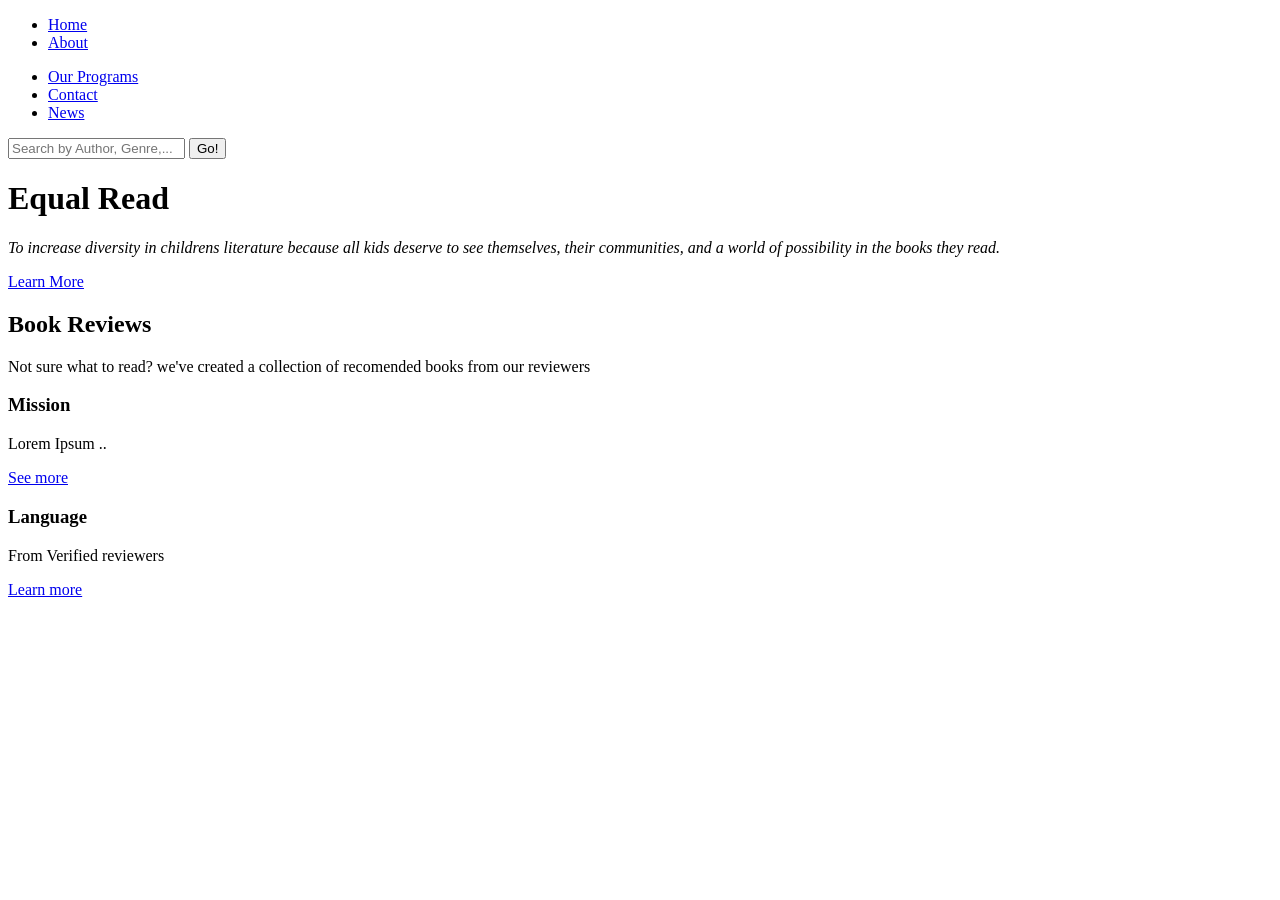
==== Goodindex.html @ ac5c59f7 "1st commit html css" ====
<!DOCTYPE html>
<html>

  <head>
    <link href="http://s3.amazonaws.com/codecademy-content/courses/ltp/css/shift.css" rel="stylesheet">
    
    <link rel="stylesheet" href="http://s3.amazonaws.com/codecademy-content/courses/ltp/css/bootstrap.css">
    <link rel="stylesheet" href="main.css">
    
  </head>

  <body>
    <div class="nav">
      <div class="container">
        <ul class="pull-left">
          <li><a href="index.html">Home</a></li>
          <li><a href="projects.html">About</a></li>
        </ul>
        <ul class="pull-right">
          <li><a href="interests.html">Our Programs </a></li>
          <li><a href="contact.html">Contact</a></li>
          <li><a href="Blog.html">News</a></li>
        </ul>
      </div>
    </div>


  <div class="col-lg-6">
    <div class="input-group">
      <input type="text" class="form-control" placeholder="Search by Author, Genre,...">
      <span class="input-group-btn">
        <button class="btn btn-default" type="button">Go!</button>
      </span>
    </div><!-- /input-group -->
  </div><!-- /.col-lg-6 -->
</div><!-- /.row -->

    <div class="ident">
      <div class="container">
         <span><h1>Equal Read</h1></span>
        <p><i>To increase diversity in childrens literature because all kids deserve to see themselves, their communities, and a world of possibility in the books they read.</i></p>
        <a href="http://equalread.org/">Learn More</a>
      </div>
    </div> 
<div class="interestField">
    <div class="container">
        <h2>Book Reviews</h2>
        <p>Not sure what to read? we've created a collection of recomended books from our reviewers</p>
         <div class="row">
            <div class="col-md-4">
                <div class="thumbnail"
                <img src="http://luckylab.com/wp-content/uploads/2014/07/soccer-ball.jpg" >
                </div>
                
                <div class="thumbnail"
                <img src="http://core0.staticworld.net/images/article/2014/03/468005219-100253086-primary.idge.jpg"
                </div>
            </div>
            <div class="col-md-4">
                <div class="thumbnail"
                    <img src="http://goo.gl/Av1pac">
                   </div>
                   <div class="thumbnail"
                    <img src="http://goo.gl/vw43v1">
                    </div>
                
                
            </div>
            <div class="col-md-4">
                <div class="thumbnail"
                    <img src="http://goo.gl/0Kd7UO">
                        
                    </div>
            </div>
        </div>
    </div>
</div><div class="misc">
    <div class="container">
    <div class="row">
        <div clas="col-md-4">
      <h3>Mission</h3>
      <p>Lorem Ipsum ..</p>
      <p><a href="#">See more</a></p>
        </div>
      
      <div class="col-md-4">
      <h3>Language</h3>
      <p>From Verified reviewers</p>
      <p><a href="#">Learn more</a></p>
      </div>
      </div>
    </div>
  </div>
  </body>
</html>
---- main.css ----
body {
background: #f5c95;  }
header {
  margin-top:30px;
}
header a {
  color: black;
  text-decoration: none;
}
header a:hover {
  text-decoration: none;
  }
form {
  margin-top: 20px
}
form, #results {padding: 0 20px;}

.item {
  margin-bottom: 25px;
}
.w100 {
  width: 100%;
}
.btn-primary {background: :#952b2b;
              border-color: black;
                }

.btn-primary:hover, .btn-primary:active, .btn-primary:focus {
  background: #782b2b
  border-color:#952b2b;

}
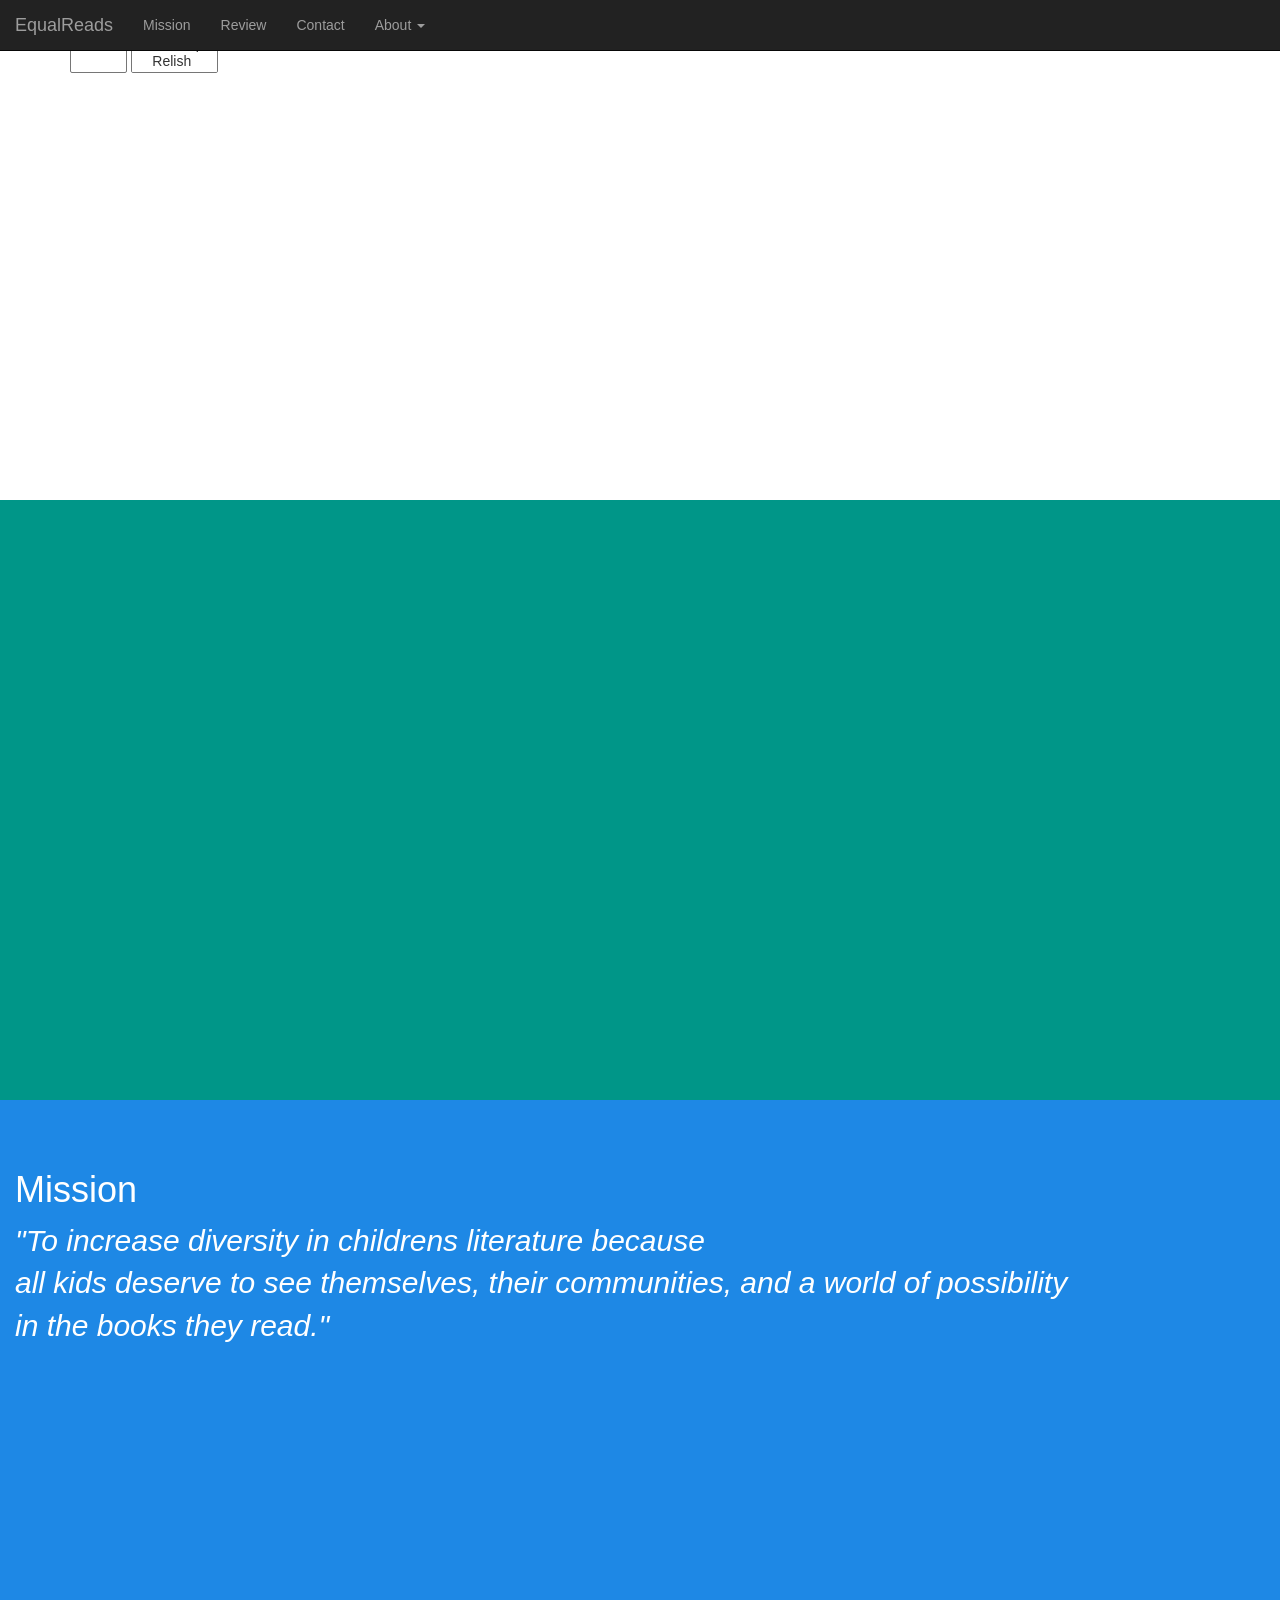
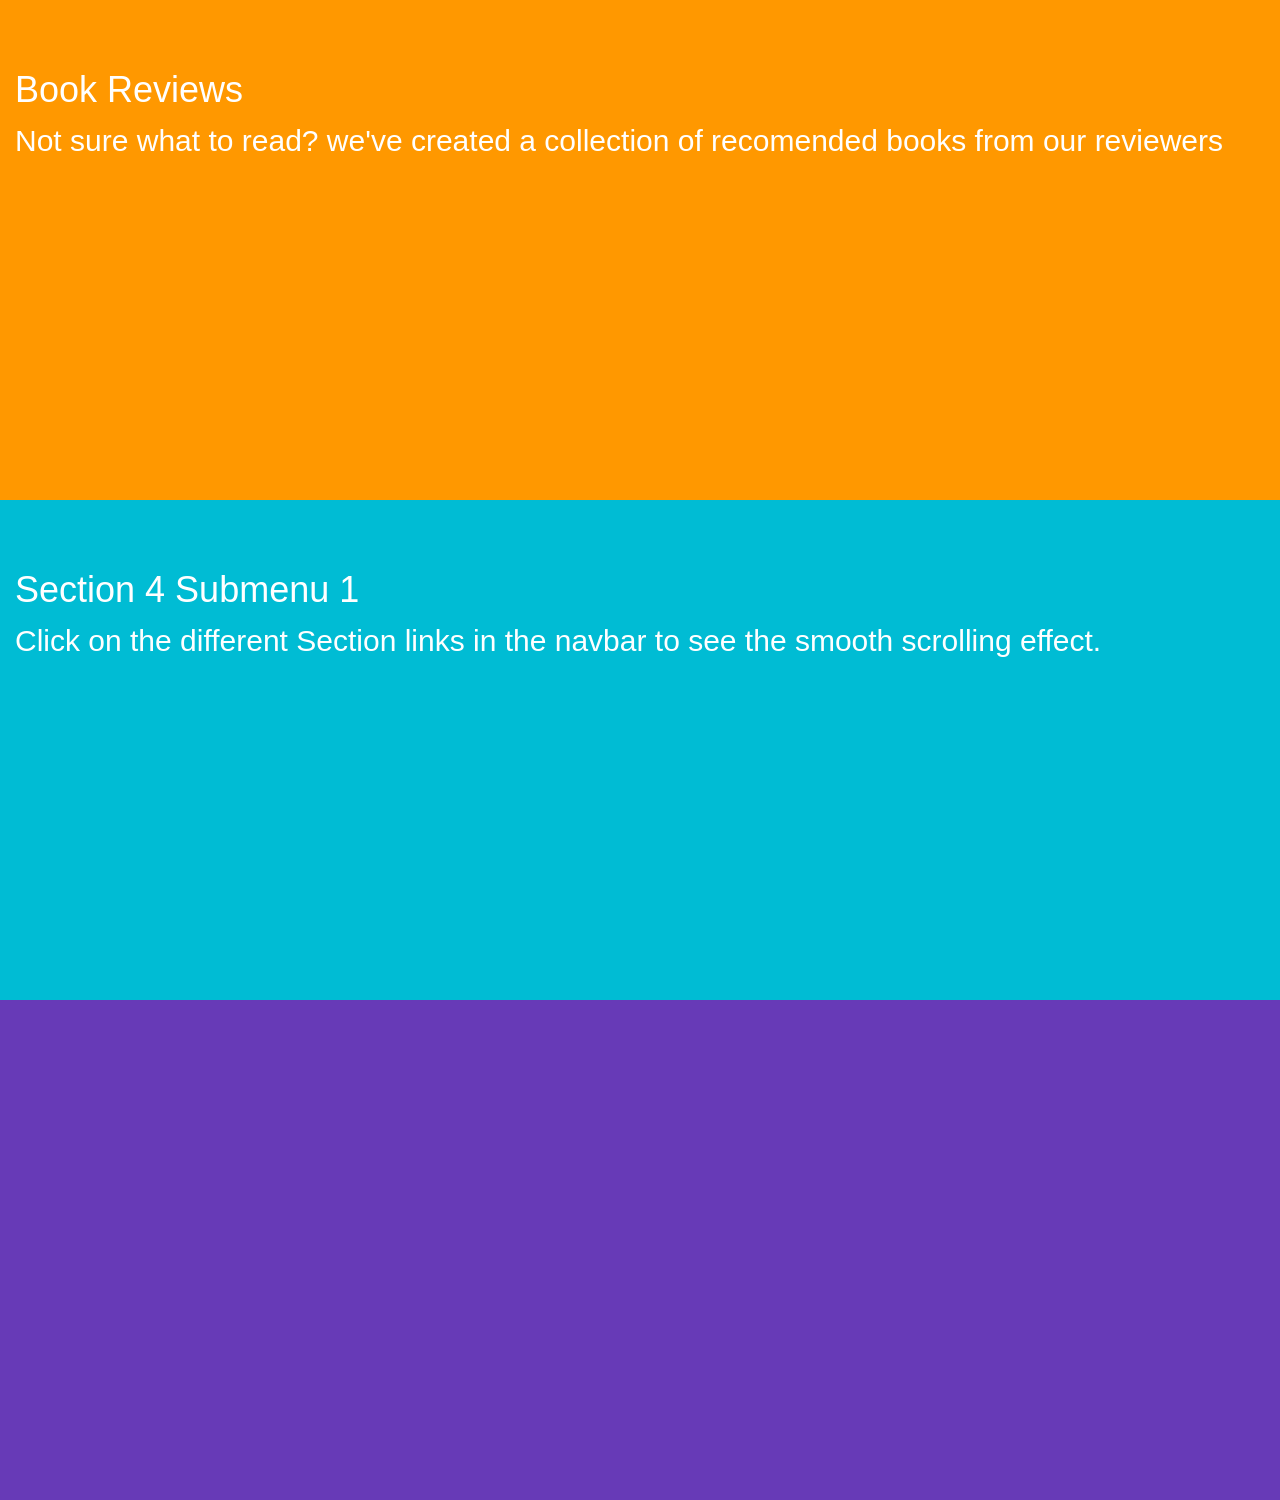
==== commit 4ca4c4ba: "new ui almost complete, separate search results page" ====
--- a/Goodindex.html
+++ b/Goodindex.html
@@ -1,95 +1,147 @@
-<!DOCTYPE html>
+<!DOCTYPE html PUBLIC "-//W3C//DTD HTML 4.01//EN" "http://www.w3.org/TR/html4/strict.dtd">
 <html>
+<head>
+ 
+  <title>Bootstrap Case</title>
+  <meta charset="utf-8">
+  <meta name="viewport" content="width=device-width, initial-scale=1">
+  <link rel="stylesheet" href="http://maxcdn.bootstrapcdn.com/bootstrap/3.3.5/css/bootstrap.min.css">
+  
+  <link rel="stylesheet" type="text/css" class="ui" href="//oss.maxcdn.com/semantic-ui/2.1.4/components/component-name.min.css">
+  <script src="https://ajax.googleapis.com/ajax/libs/jquery/1.11.3/jquery.min.js"></script>
+  <script src="http://maxcdn.bootstrapcdn.com/bootstrap/3.3.5/js/bootstrap.min.js"></script>
 
-  <head>
-    <link href="http://s3.amazonaws.com/codecademy-content/courses/ltp/css/shift.css" rel="stylesheet">
-    
-    <link rel="stylesheet" href="http://s3.amazonaws.com/codecademy-content/courses/ltp/css/bootstrap.css">
-    <link rel="stylesheet" href="main.css">
-    
-  </head>
 
-  <body>
-    <div class="nav">
-      <div class="container">
-        <ul class="pull-left">
-          <li><a href="index.html">Home</a></li>
-          <li><a href="projects.html">About</a></li>
-        </ul>
-        <ul class="pull-right">
-          <li><a href="interests.html">Our Programs </a></li>
-          <li><a href="contact.html">Contact</a></li>
-          <li><a href="Blog.html">News</a></li>
+  <style>
+  p {
+    font-size: 30px;
+  }
+  
+  
+  div#section42 {
+    height: 600px !important;
+}
+  div#section1 {
+    background-image: url("http://www.cpb.org/features/ktwu/img/diverse-kids-reading.jpg");
+    background-repeat: no-repeat;
+    background-size: 1920px 509px;
+}
+  body {
+      position: relative; 
+  }
+  #section100 {height: 500px}
+  #section1 {padding-top:50px;height:500px;color: #fff; background-color: #1E88E5;}
+  #section2 {padding-top:50px;height:500px;color: #fff; background-color: #673ab7;}
+  #section3 {padding-top:50px;height:500px;color: #fff; background-color: #ff9800;}
+  #section41 {padding-top:50px;height:500px;color: #fff; background-color: #00bcd4;}
+  #section42 {padding-top:50px;height:530px;color: #fff; background-color: #009688;}
+  </style>
+</head>
+
+<body>
+<nav class="navbar navbar-inverse navbar-fixed-top">
+  <div class="container-fluid">
+    <div class="navbar-header">
+        <button type="button" class="navbar-toggle" data-toggle="collapse" data-target="#myNavbar">
+          <span class="icon-bar"></span>
+          <span class="icon-bar"></span>
+          <span class="icon-bar"></span>                        
+      </button>
+      <a class="navbar-brand" href="#">EqualReads</a>
+    </div>
+    <div>
+      <div class="collapse navbar-collapse" id="myNavbar">
+        <ul class="nav navbar-nav">
+          <li><a href="#section1">Mission</a></li>
+          <li><a href="#section2">Review</a></li>
+          <li><a href="#section3">Contact</a></li>
+          <li class="dropdown"><a class="dropdown-toggle" data-toggle="dropdown" href="#">About <span class="caret"></span></a>
+            <ul class="dropdown-menu">
+              <li><a href="#section41">Donate</a></li>
+              <li><a href="#section42">Lorem</a></li>
+            </ul>
+          </li>
         </ul>
       </div>
     </div>
+  </div>
+</nav>    
 
 
-  <div class="col-lg-6">
-    <div class="input-group">
-      <input type="text" class="form-control" placeholder="Search by Author, Genre,...">
-      <span class="input-group-btn">
-        <button class="btn btn-default" type="button">Go!</button>
-      </span>
-    </div><!-- /input-group -->
-  </div><!-- /.col-lg-6 -->
-</div><!-- /.row -->
+<div id="section100" class="container">
+<select class="selectpicker" multiple data-max-options="2">
+    <option>Mustard</option>
+    <option>Ketchup</option>
+    <option>Relish</option>
+  </select>
+ 
+  <select class="selectpicker" multiple  data-max-options="2">
+    <optgroup label="Condiments" data-max-options="2">
+      <option>Mustard</option>
+      <option>Ketchup</option>
+      <option>Relish</option>
+    </optgroup>
+    <optgroup label="Breads" data-max-options="2">
+      <option>Plain</option>
+      <option>Steamed</option>
+      <option>Toasted</option>
+    </optgroup>
+  </select>
 
-    <div class="ident">
-      <div class="container">
-         <span><h1>Equal Read</h1></span>
-        <p><i>To increase diversity in childrens literature because all kids deserve to see themselves, their communities, and a world of possibility in the books they read.</i></p>
-        <a href="http://equalread.org/">Learn More</a>
-      </div>
-    </div> 
-<div class="interestField">
-    <div class="container">
-        <h2>Book Reviews</h2>
-        <p>Not sure what to read? we've created a collection of recomended books from our reviewers</p>
-         <div class="row">
-            <div class="col-md-4">
-                <div class="thumbnail"
-                <img src="http://luckylab.com/wp-content/uploads/2014/07/soccer-ball.jpg" >
-                </div>
-                
-                <div class="thumbnail"
-                <img src="http://core0.staticworld.net/images/article/2014/03/468005219-100253086-primary.idge.jpg"
-                </div>
-            </div>
-            <div class="col-md-4">
-                <div class="thumbnail"
-                    <img src="http://goo.gl/Av1pac">
-                   </div>
-                   <div class="thumbnail"
-                    <img src="http://goo.gl/vw43v1">
-                    </div>
-                
-                
-            </div>
-            <div class="col-md-4">
-                <div class="thumbnail"
-                    <img src="http://goo.gl/0Kd7UO">
-                        
-                    </div>
-            </div>
-        </div>
-    </div>
-</div><div class="misc">
-    <div class="container">
-    <div class="row">
-        <div clas="col-md-4">
-      <h3>Mission</h3>
-      <p>Lorem Ipsum ..</p>
-      <p><a href="#">See more</a></p>
-        </div>
-      
-      <div class="col-md-4">
-      <h3>Language</h3>
-      <p>From Verified reviewers</p>
-      <p><a href="#">Learn more</a></p>
-      </div>
-      </div>
-    </div>
-  </div>
-  </body>
+</div>
+<div id="section42" class="container-fluid">
+ 
+
+
+</div>
+<div id="section1" class="container-fluid">
+  <h1>Mission </h1>
+  <p><i>"To increase diversity in childrens literature because <br/> all kids deserve to see themselves, their communities, and a world of possibility <br/> in the books they read."</i></p>
+</div>
+
+<div id="section3" class="container-fluid">
+  <h1>Book Reviews</h1>
+  <p>Not sure what to read? we've created a collection of recomended books from our reviewers</p>
+</div>
+<div id="section41" class="container-fluid">
+  <h1>Section 4 Submenu 1</h1>
+  <p>Click on the different Section links in the navbar to see the smooth scrolling effect.</p>
+</div>
+
+<div id="section2" class="container-fluid">
+  
+</div>
+<script>
+$(document).ready(function(){
+  // Add scrollspy to <body>
+  $('body').scrollspy({target: ".navbar", offset: 50});   
+
+  // Add smooth scrolling on all links inside the navbar
+  $("#myNavbar a").on('click', function(event) {
+
+    // Prevent default anchor click behavior
+    event.preventDefault();
+
+    // Store hash
+    var hash = this.hash;
+
+    // Using jQuery's animate() method to add smooth page scroll
+    // The optional number (800) specifies the number of milliseconds it takes to scroll to the specified area
+    $('html, body').animate({
+      scrollTop: $(hash).offset().top
+    }, 800, function(){
+   
+      // Add hash (#) to URL when done scrolling (default click behavior)
+      window.location.hash = hash;
+    });
+  });
+});
+</script>
+
+
+
+
+
+
+</body>
 </html>
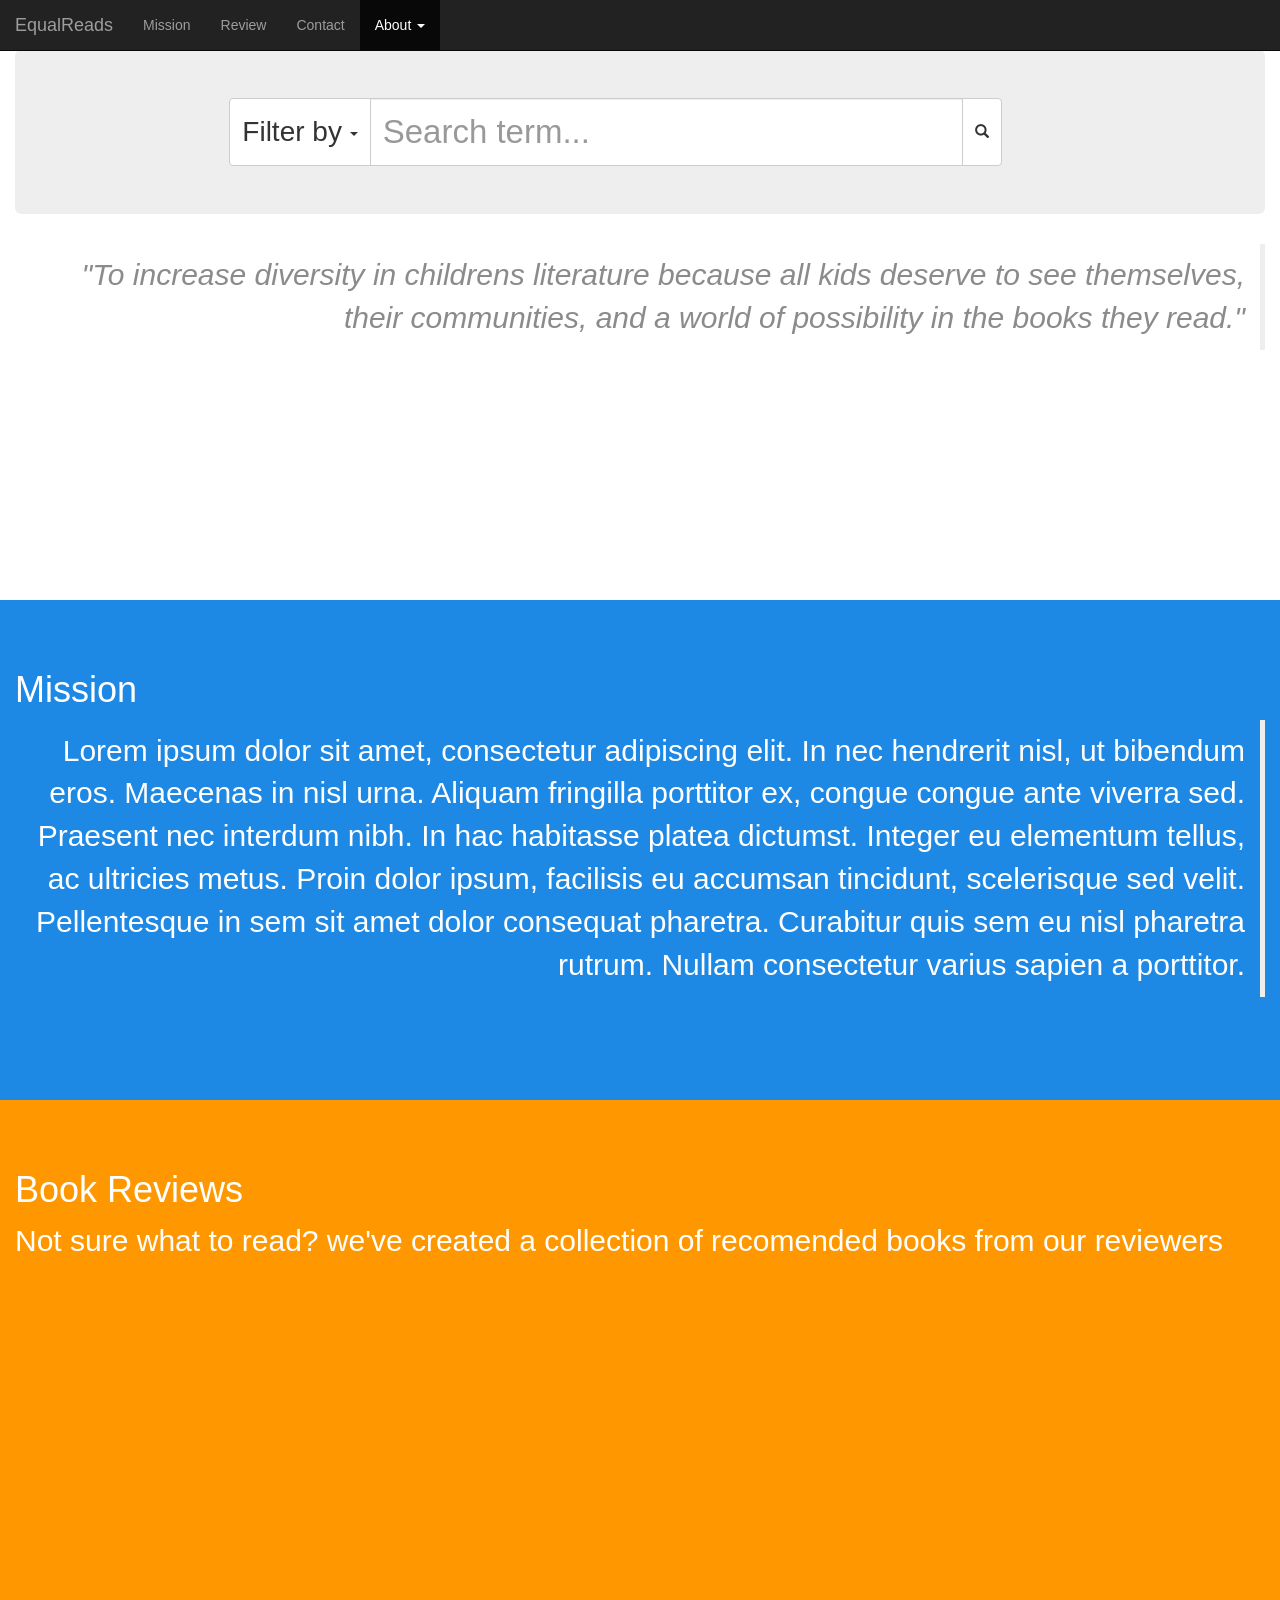
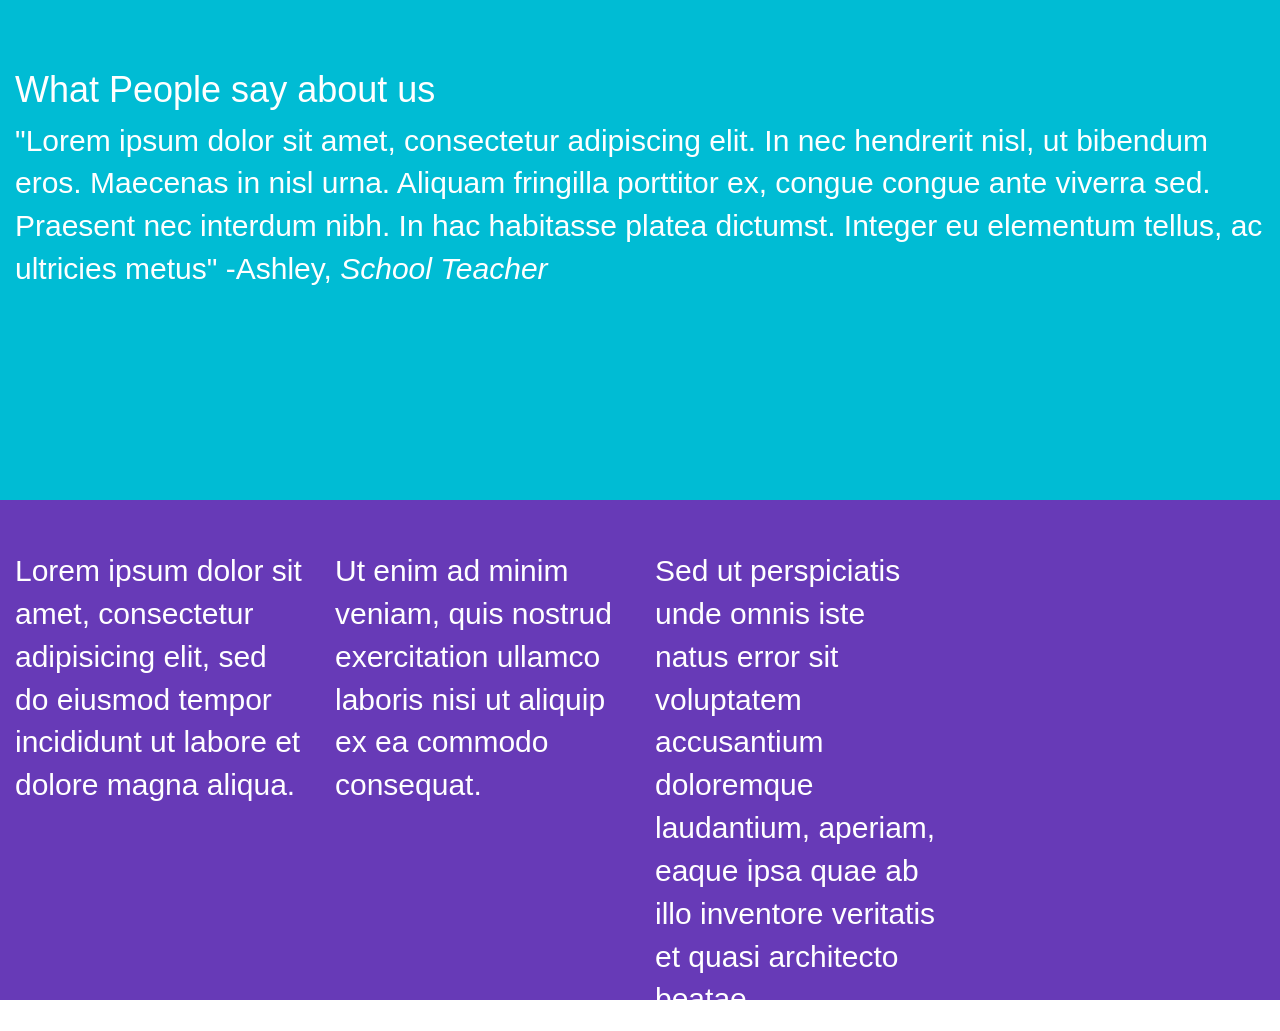
==== commit 5ae63dfb: "finished the template, with search results page" ====
--- a/Goodindex.html
+++ b/Goodindex.html
@@ -2,7 +2,7 @@
 <html>
 <head>
  
-  <title>Bootstrap Case</title>
+  <title>Equal Reads</title>
   <meta charset="utf-8">
   <meta name="viewport" content="width=device-width, initial-scale=1">
   <link rel="stylesheet" href="http://maxcdn.bootstrapcdn.com/bootstrap/3.3.5/css/bootstrap.min.css">
@@ -16,7 +16,20 @@
   p {
     font-size: 30px;
   }
-  
+  input.form-control {
+    height: 68px;
+    font-size: 33px;
+}
+  button.btn.btn-default.dropdown-toggle {
+    height: 68px;
+    font-size: 28px;
+}
+button.btn.btn-default {
+    height: 68px;
+}
+  .input-group {
+    margin-left: -49px;
+}
   
   div#section42 {
     height: 600px !important;
@@ -34,7 +47,7 @@
   #section2 {padding-top:50px;height:500px;color: #fff; background-color: #673ab7;}
   #section3 {padding-top:50px;height:500px;color: #fff; background-color: #ff9800;}
   #section41 {padding-top:50px;height:500px;color: #fff; background-color: #00bcd4;}
-  #section42 {padding-top:50px;height:530px;color: #fff; background-color: #009688;}
+  #section42 {padding-top:50px;height:530px;color: #8B8B8B;}
   </style>
 </head>
 
@@ -68,35 +81,55 @@
 </nav>    
 
 
-<div id="section100" class="container">
-<select class="selectpicker" multiple data-max-options="2">
-    <option>Mustard</option>
-    <option>Ketchup</option>
-    <option>Relish</option>
-  </select>
- 
-  <select class="selectpicker" multiple  data-max-options="2">
-    <optgroup label="Condiments" data-max-options="2">
-      <option>Mustard</option>
-      <option>Ketchup</option>
-      <option>Relish</option>
-    </optgroup>
-    <optgroup label="Breads" data-max-options="2">
-      <option>Plain</option>
-      <option>Steamed</option>
-      <option>Toasted</option>
-    </optgroup>
-  </select>
+
+<div id="section42" class="container-fluid">
+
+<div class="jumbotron">
+<div class="container">
+    <div class="row">    
+        <div class="col-xs-8 col-xs-offset-2">
+        <div class="input-group">
+                <div class="input-group-btn search-panel">
+                    <button type="button" class="btn btn-default dropdown-toggle" data-toggle="dropdown">
+                      <span id="search_concept">Filter by</span> <span class="caret"></span>
+                    </button>
+                    <ul class="dropdown-menu" role="menu">
+                      <li><a href="#contains">Author</a></li>
+                      <li><a href="#its_equal">Genre</a></li>
+                      <li><a href="#greather_than">Age greater than ></a></li>
+                      <li><a href="#less_than">Age Less than < </a></li>
+                      <li class="divider"></li>
+                      <li><a href="#all">Anything</a></li>
+                    </ul>
+                </div>
+
+<!--                 TODO: Make the search Icon link to the "searchresults page"
+ -->                <input type="hidden" name="search_param" value="all" id="search_param">         
+                <input type="text" class="form-control" name="x" placeholder="Search term...">
+                <span class="input-group-btn">
+                  <a href="searchresults.html" class="glyphicon glyphicon-search" ></a>
+                    <button class="btn btn-default" type="button">
+                      <span class="glyphicon glyphicon-search">
+                    </span></button>
+                </span>
+            </div>
+        </div>
+  </div>
+</div>
 
 </div>
-<div id="section42" class="container-fluid">
- 
+
+<blockquote class="blockquote-reverse">
+  <p><i>"To increase diversity in childrens literature because all kids deserve to see themselves, their communities, and a world of possibility in the books they read."</i></p>
+</blockquote>
 
 
 </div>
 <div id="section1" class="container-fluid">
   <h1>Mission </h1>
-  <p><i>"To increase diversity in childrens literature because <br/> all kids deserve to see themselves, their communities, and a world of possibility <br/> in the books they read."</i></p>
+  <blockquote class="blockquote-reverse">
+  <p>Lorem ipsum dolor sit amet, consectetur adipiscing elit. In nec hendrerit nisl, ut bibendum eros. Maecenas in nisl urna. Aliquam fringilla porttitor ex, congue congue ante viverra sed. Praesent nec interdum nibh. In hac habitasse platea dictumst. Integer eu elementum tellus, ac ultricies metus. Proin dolor ipsum, facilisis eu accumsan tincidunt, scelerisque sed velit. Pellentesque in sem sit amet dolor consequat pharetra. Curabitur quis sem eu nisl pharetra rutrum. Nullam consectetur varius sapien a porttitor.</p>
+</blockquote>
 </div>
 
 <div id="section3" class="container-fluid">
@@ -104,13 +137,25 @@
   <p>Not sure what to read? we've created a collection of recomended books from our reviewers</p>
 </div>
 <div id="section41" class="container-fluid">
-  <h1>Section 4 Submenu 1</h1>
-  <p>Click on the different Section links in the navbar to see the smooth scrolling effect.</p>
+  <h1>What People say about us</h1>
+  <p>"Lorem ipsum dolor sit amet, consectetur adipiscing elit. In nec hendrerit nisl, ut bibendum eros. Maecenas in nisl urna. Aliquam fringilla porttitor ex, congue congue ante viverra sed. Praesent nec interdum nibh. In hac habitasse platea dictumst. Integer eu elementum tellus, ac ultricies metus" -Ashley, <i>School Teacher</i> </p>
 </div>
 
 <div id="section2" class="container-fluid">
-  
+  <div class="row">
+    <div class="col-md-3">
+      <p>Lorem ipsum dolor sit amet, consectetur adipisicing elit, sed do eiusmod tempor incididunt ut labore et dolore magna aliqua.</p>
+    </div>
+    <div class="col-md-3">        
+      <p>Ut enim ad minim veniam, quis nostrud exercitation ullamco laboris nisi ut aliquip ex ea commodo consequat.</p>      
+    </div>
+    <div class="col-md-3">        
+      <p>Sed ut perspiciatis unde omnis iste natus error sit voluptatem accusantium doloremque laudantium, aperiam, eaque ipsa quae ab illo inventore veritatis et quasi architecto beatae</p>      
+    </div>
+    
+  </div>
 </div>
+
 <script>
 $(document).ready(function(){
   // Add scrollspy to <body>
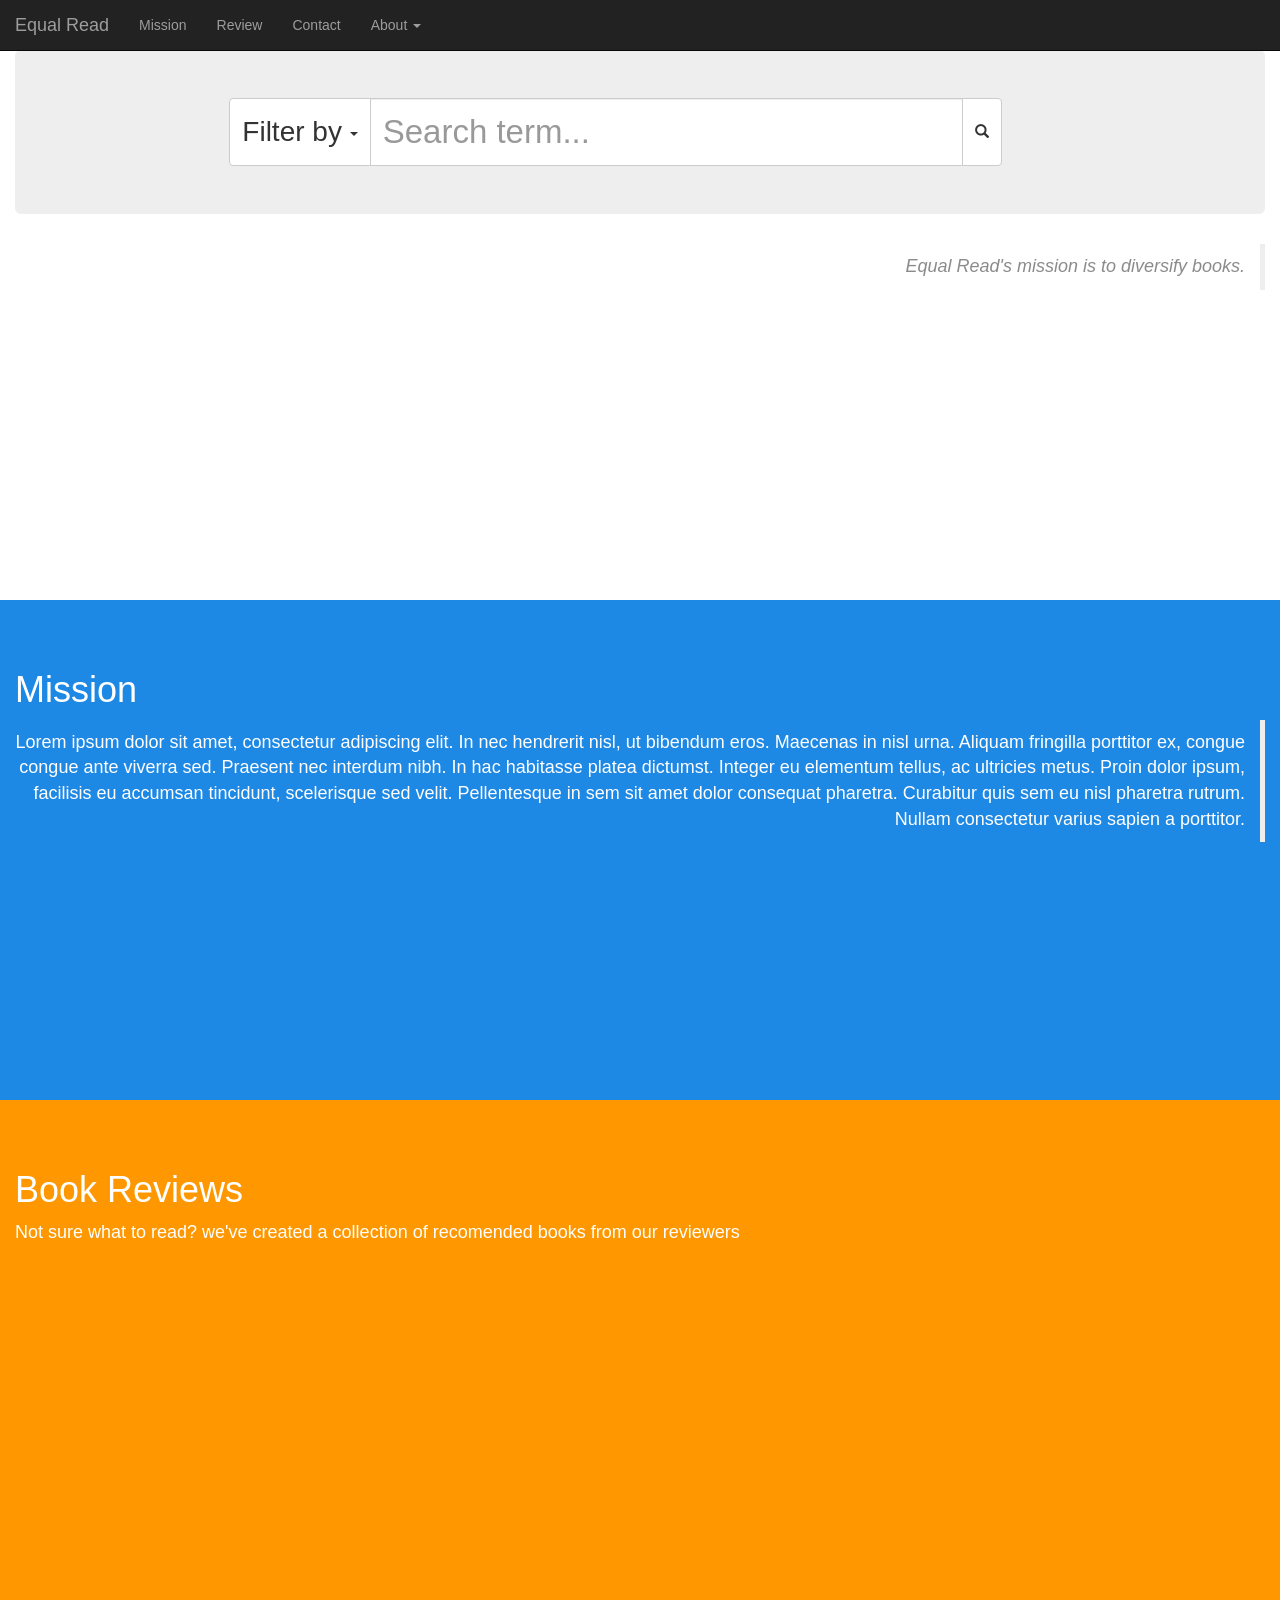
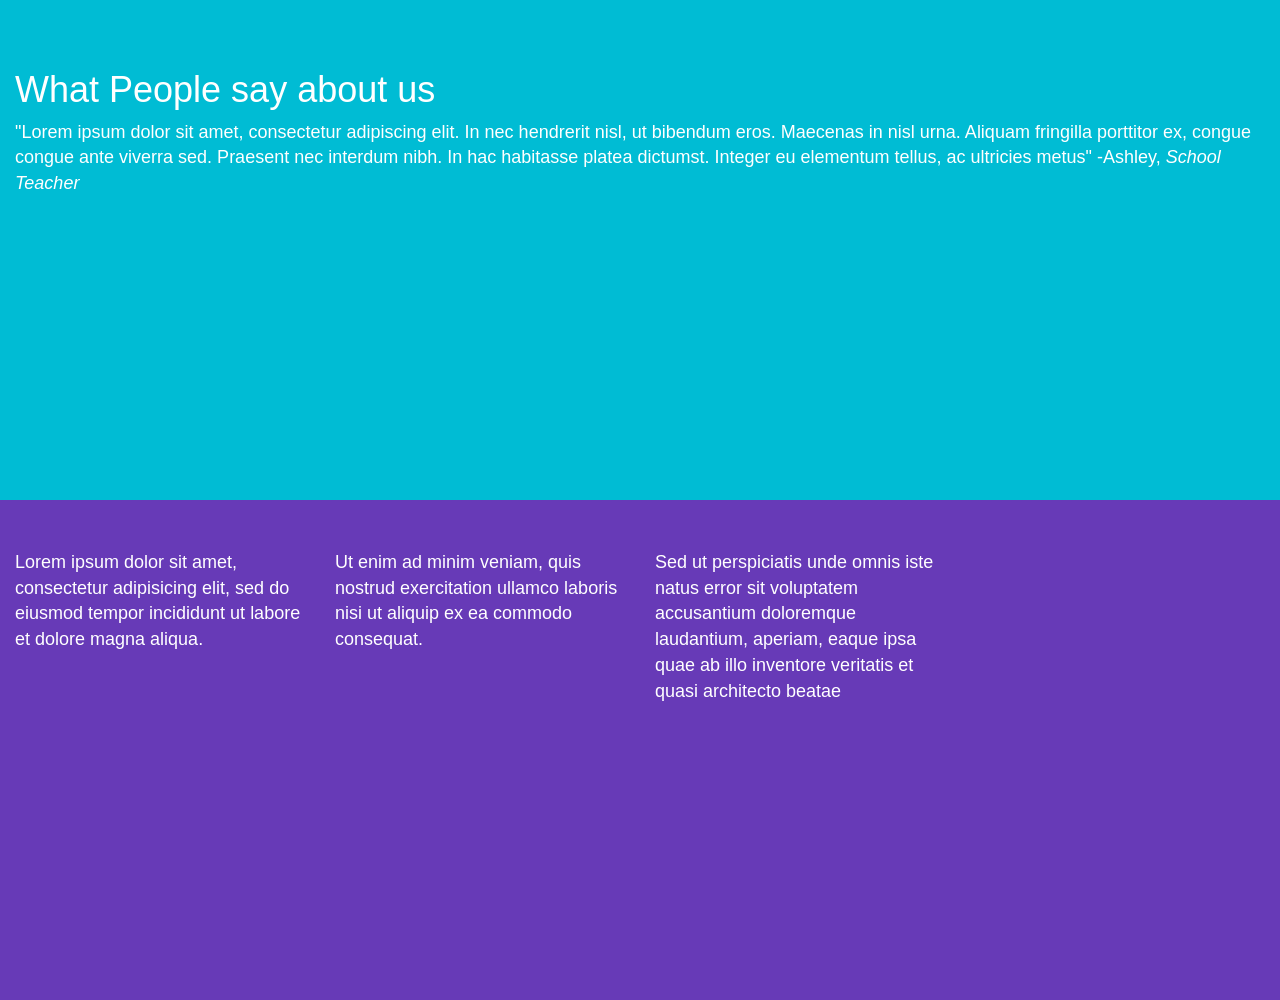
==== commit 6c39f701: "stylistic tweaks" ====
--- a/Goodindex.html
+++ b/Goodindex.html
@@ -14,7 +14,7 @@
 
   <style>
   p {
-    font-size: 30px;
+    font-size: 18px;
   }
   input.form-control {
     height: 68px;
@@ -35,9 +35,10 @@
     height: 600px !important;
 }
   div#section1 {
-    background-image: url("http://www.cpb.org/features/ktwu/img/diverse-kids-reading.jpg");
+    background-image: url('http://equalread.org/wp-content/uploads/2014/05/kids-in-circle-copyrighted1.jpg');
     background-repeat: no-repeat;
     background-size: 1920px 509px;
+    color: white;
 }
   body {
       position: relative; 
@@ -52,6 +53,7 @@
 </head>
 
 <body>
+</div>
 <nav class="navbar navbar-inverse navbar-fixed-top">
   <div class="container-fluid">
     <div class="navbar-header">
@@ -60,7 +62,7 @@
           <span class="icon-bar"></span>
           <span class="icon-bar"></span>                        
       </button>
-      <a class="navbar-brand" href="#">EqualReads</a>
+      <a class="navbar-brand" href="#">Equal Read</a>
     </div>
     <div>
       <div class="collapse navbar-collapse" id="myNavbar">
@@ -70,8 +72,8 @@
           <li><a href="#section3">Contact</a></li>
           <li class="dropdown"><a class="dropdown-toggle" data-toggle="dropdown" href="#">About <span class="caret"></span></a>
             <ul class="dropdown-menu">
-              <li><a href="#section41">Donate</a></li>
-              <li><a href="#section42">Lorem</a></li>
+              <li><a href="#section41">Subscription</a></li>
+              
             </ul>
           </li>
         </ul>
@@ -79,6 +81,7 @@
     </div>
   </div>
 </nav>    
+</div>
 
 
 
@@ -120,7 +123,7 @@
 </div>
 
 <blockquote class="blockquote-reverse">
-  <p><i>"To increase diversity in childrens literature because all kids deserve to see themselves, their communities, and a world of possibility in the books they read."</i></p>
+  <p><i>Equal Read's mission is to diversify books.</i></p>
 </blockquote>
 
 
